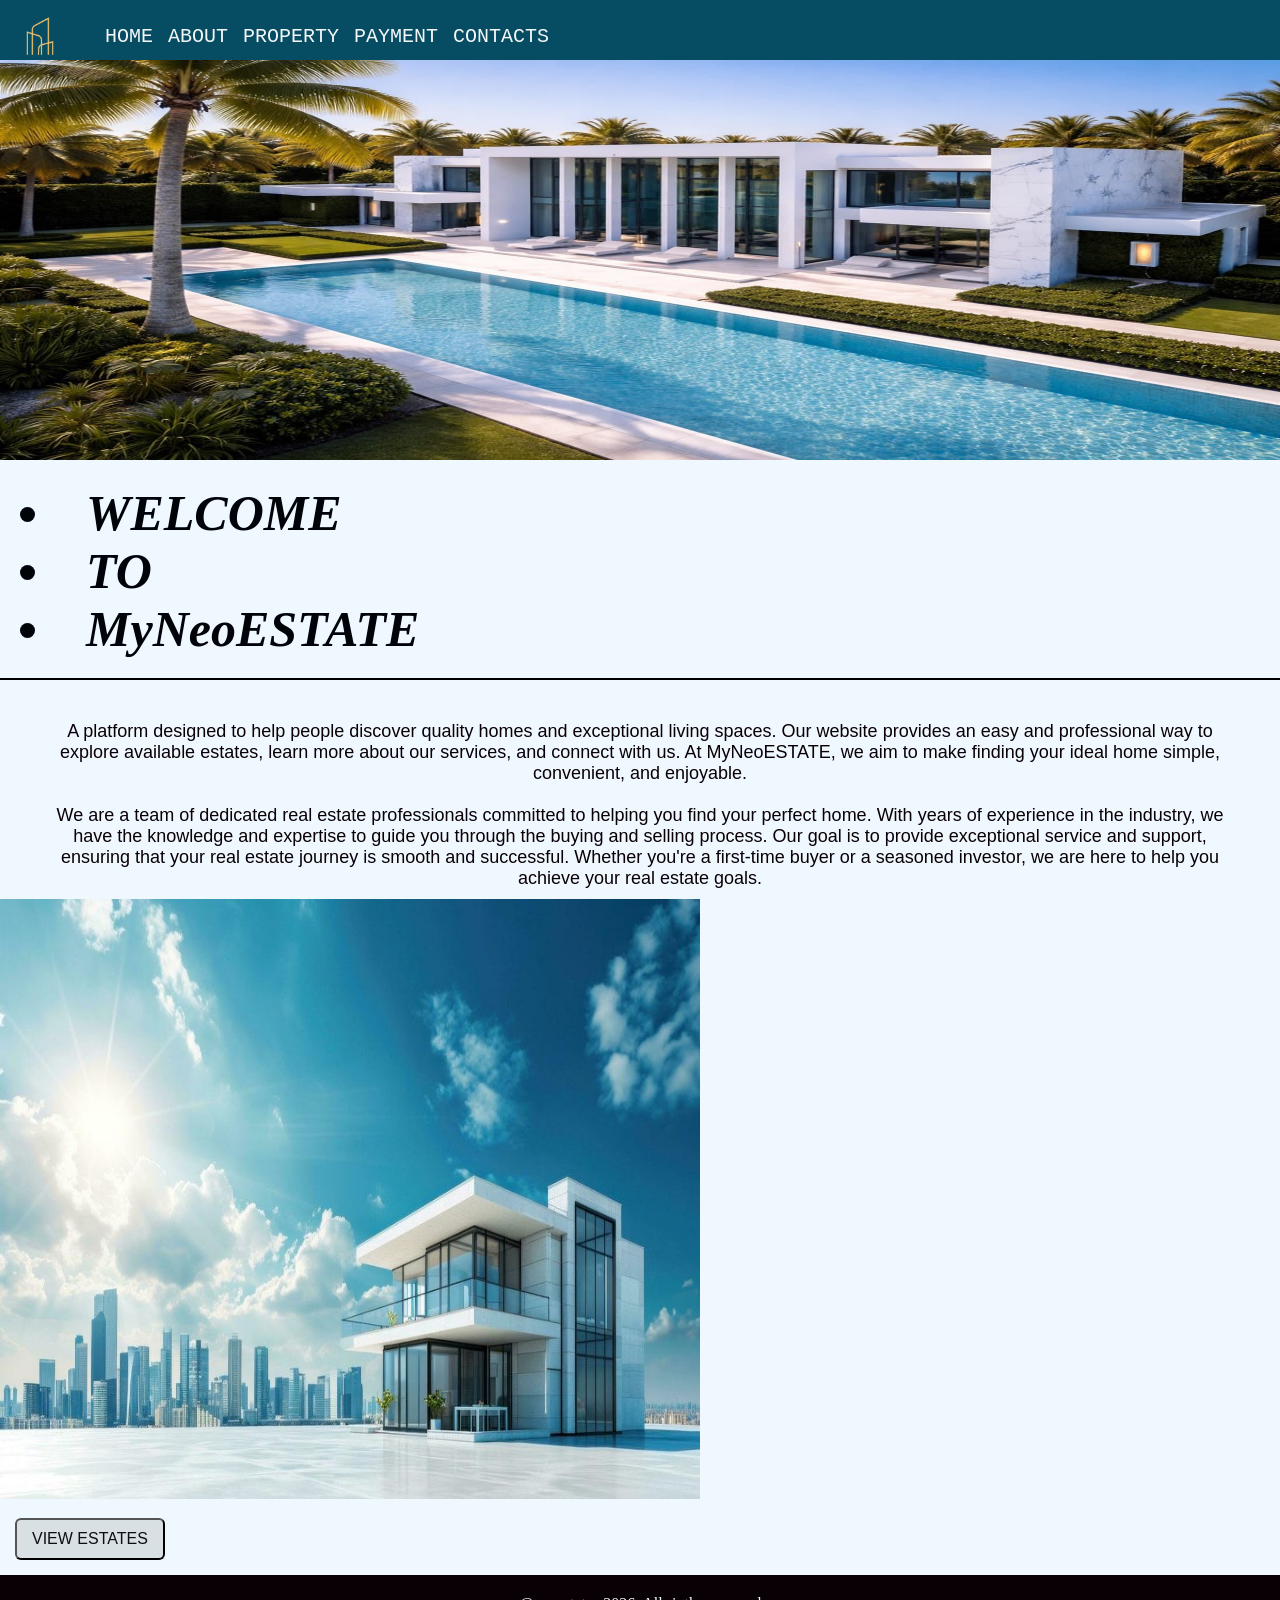
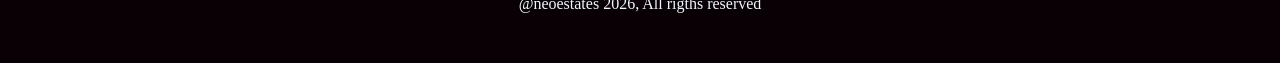
==== HTML/index.html @ 9e90d866 "Logo and removed header" ====
<!DOCTYPE html>
<html lang="en">
<head>
    <meta charset="UTF-8">
    <meta name="viewport" content="width=device-width, initial-scale=1.0">
    <title>Home</title>
    <link rel = "stylesheet" href="../CSS/style.css">
    
</head>
<body>
        <nav class="navbar">

                <a rel="icon" href="index.html" class="logo-link">
                        <img src="../MEDIA/logo2.png" alt="logo" class="nav-logo"> 
                   
                </a>

              <ul class="nav-links">

                <a href="../HTML/index.html" class="button"> HOME </a>
                <a href="../HTML/about.html" class="button"> ABOUT </a>
                <a href="../HTML/estates.html" class="button"> PROPERTY </a>
                <a href="../HTML/payment.html" class="button"> PAYMENT </a>
                <a href="../HTML/contact.html" class="button"> CONTACTS </a>
                </ul>
        
        
        </nav>
        <img src="../MEDIA/homephoto2.png" alt="estate" height="400px" width="100%">
<h2 class="welcome">
        
       
                <li><i>WELCOME</i></li> 
                <li><i>TO</i></li>
                <li><i>MyNeoESTATE</i></li> 
                </h2>
        <hr>

        
        

        <div class="card-box2">
            
        
        <br><p>A platform designed to help people discover quality homes and exceptional living spaces. Our website provides an easy and professional way to explore available estates, learn more about our services, and connect with us. At MyNeoESTATE, we aim to make finding your ideal home simple, convenient, and enjoyable.
        </p><br>
        <p>We are a team of dedicated real estate professionals committed to helping you find your perfect home. With years of experience in the industry, we have the knowledge and expertise to guide you through the buying and selling process. Our goal is to provide exceptional service and support, ensuring that your real estate journey is smooth and successful. Whether you're a first-time buyer or a seasoned investor, we are here to help you achieve your real estate goals.
           
        </p>
        

        </div>
       <div class="img-container">
        <img src="../MEDIA/Aboutimage.png" alt="estates" height="600px" width="700px">
       </div>
       <button>VIEW ESTATES</button>
        
        
        <footer>
                <p>@neoestates 2026, All rigths reserved</p>
        </footer>
</body>
</html>
---- CSS/style.css ----
/* HOMEPAGE */
*{
    margin: 0;
    padding: 0;
    box-sizing: border-box;
}
body {
    background-color: aliceblue;
    font-family: 'Times New Roman', Times, serif;
    color: rgb(1, 9, 18);
}

/*h1, h2, h3, h4*/



h2 {
    color: rgb(0, 4, 9);
    text-align: left;
    font-family: 'Times New Roman', Times, serif;
    font-size: 50px;
    margin: 20px;
}

h3{
    color: #090005;
    font-size: 30px;
    font-family: Cambria, Cochin, Georgia, Times, 'Times New Roman', serif;
    text-align: center;
    margin-top: 20px;

}
h4{
    color: rgb(1, 9, 18);
    font-family: 'Times New Roman', Times, serif;
    font-size: 30px;
    font-weight: bold;
}
hr{
    border: 1px solid rgb(0, 0, 0);
    width: 100%;
}

/* HOME-PAGE*/

.card-box{
    font-family: 'Times New Roman', Times, serif;
    font-size: 20px;
    margin: 30px;
    text-align: center;

}

/* HEADER */


    /* NAVIGATION BAR & ANCHOR */
    
.navbar{
    display: flex;
    justify-content: left;
    align-items: left;
    padding: 0px;
    margin-bottom: 0%;
    background-color: #064c63;
    height: 60px;

}
.nav-logo{
    height: 80px;
    margin-bottom: 0px;
    width: auto;
    display: block;
}

.nav-links{
    display: flex;
    justify-content: center;
    margin: 25px;
    gap: 15px;
    padding: 0px;
}
    
.nav-links a{
    text-decoration: none;
    color: rgb(243, 246, 247);
    font-size: 20px;
    font-family: 'Courier New', Courier, monospace;
    width: auto;
    height: auto;
    transition: 0.5s
}
.nav-links a:hover{
    color: #06cff7;
   
}

/* BUTTONS */

button {
    margin: 15px;
    padding: 10px 15px;
    color: rgba(4, 4, 15, 0.96);
    background-color: rgba(211, 219, 220, 0.789);
    font-size:medium;
    font-family: 'Segoe UI', Tahoma, Geneva, Verdana, sans-serif;
    border: 1px bold black;
    border-radius: 6px;
}
button:hover {
    background-color: rgba(145, 45, 5, 0.911);
    color: white;
    box-sizing:content-box;
    transition: 0.3s; 
}

/* ABOUT */

.card-box {
    color: rgb(5, 5, 19);
    text-align: center;
    font-family: 'Times New Roman', Times, serif;
    font-size: 20px;
    line-height: 1.5;
    margin: 20px;
    margin-top: 5px;
    padding: 20px;
}
.card-box{
    border: 2px solid #090005;
    border-radius: 3px;
}
.card-box2{
    color: #090005;
    text-align: center;
    font-family: 'Franklin Gothic Medium', 'Arial Narrow', Arial, sans-serif;
    font-size: large;
    margin:  20px;
    margin-bottom: 0px;
    margin-top: 0px;
    padding: 20px;
    padding-bottom: 0px;
    
}


/* CONTACT */

.contact{
    color: rgb(227, 227, 237);
    text-align:left;
    padding: 15px;
}
.contact-card {

    border-radius: 20px;
    border:#090005;
    padding: 20px;
    text-align: center;
}
.contact-card p {
        color: rgb(2, 8, 13);
        font-family: 'Times New Roman', Times, serif;
        font-size: 20px;
        background-color: rgba(12, 148, 169, 0.482);

    }


/*Payments*/

.form-group{
    width: 100%;
    padding: 10px;
    font-size: 18px;
    font-weight: bold;
    border: 1px solid rgb(7, 118, 25);
    border-radius: 3px;

}

/*ESTATES*/

#estates{
    
    background-size:contain;
    border-radius: 20px;
}
section #estates img{
    border-radius: 20px;
    margin: 10px;
    padding: 10px;
}
p #estates{
    color: rgb(1, 9, 18);
    font-family: 'Times New Roman', Times, serif;
    font-size: 15px;
    padding: 20px;
    margin: 30px;
}
span{
    color: rgb(0, 2, 4);
}
.card-box3{
    margin: 5px;
    margin-bottom: 20px;
    padding: 20px;
    border: 2px solid rgb(8, 0, 0);
    border-radius: 40px;
    background-color: rgba(10, 61, 86, 0.56);
    font-family: 'Times New Roman', Times, serif;
}
.card-box3 p{
    color: azure;
   
}
.img-container button{
    position:left  ;

}
.img-container img{
    margin-top: 10px;
}
footer{
    background-color: #090005;
    padding: 20px;
    padding-bottom: 50px;
   

}
footer p{
    text-align: center;
    color: aliceblue;
}
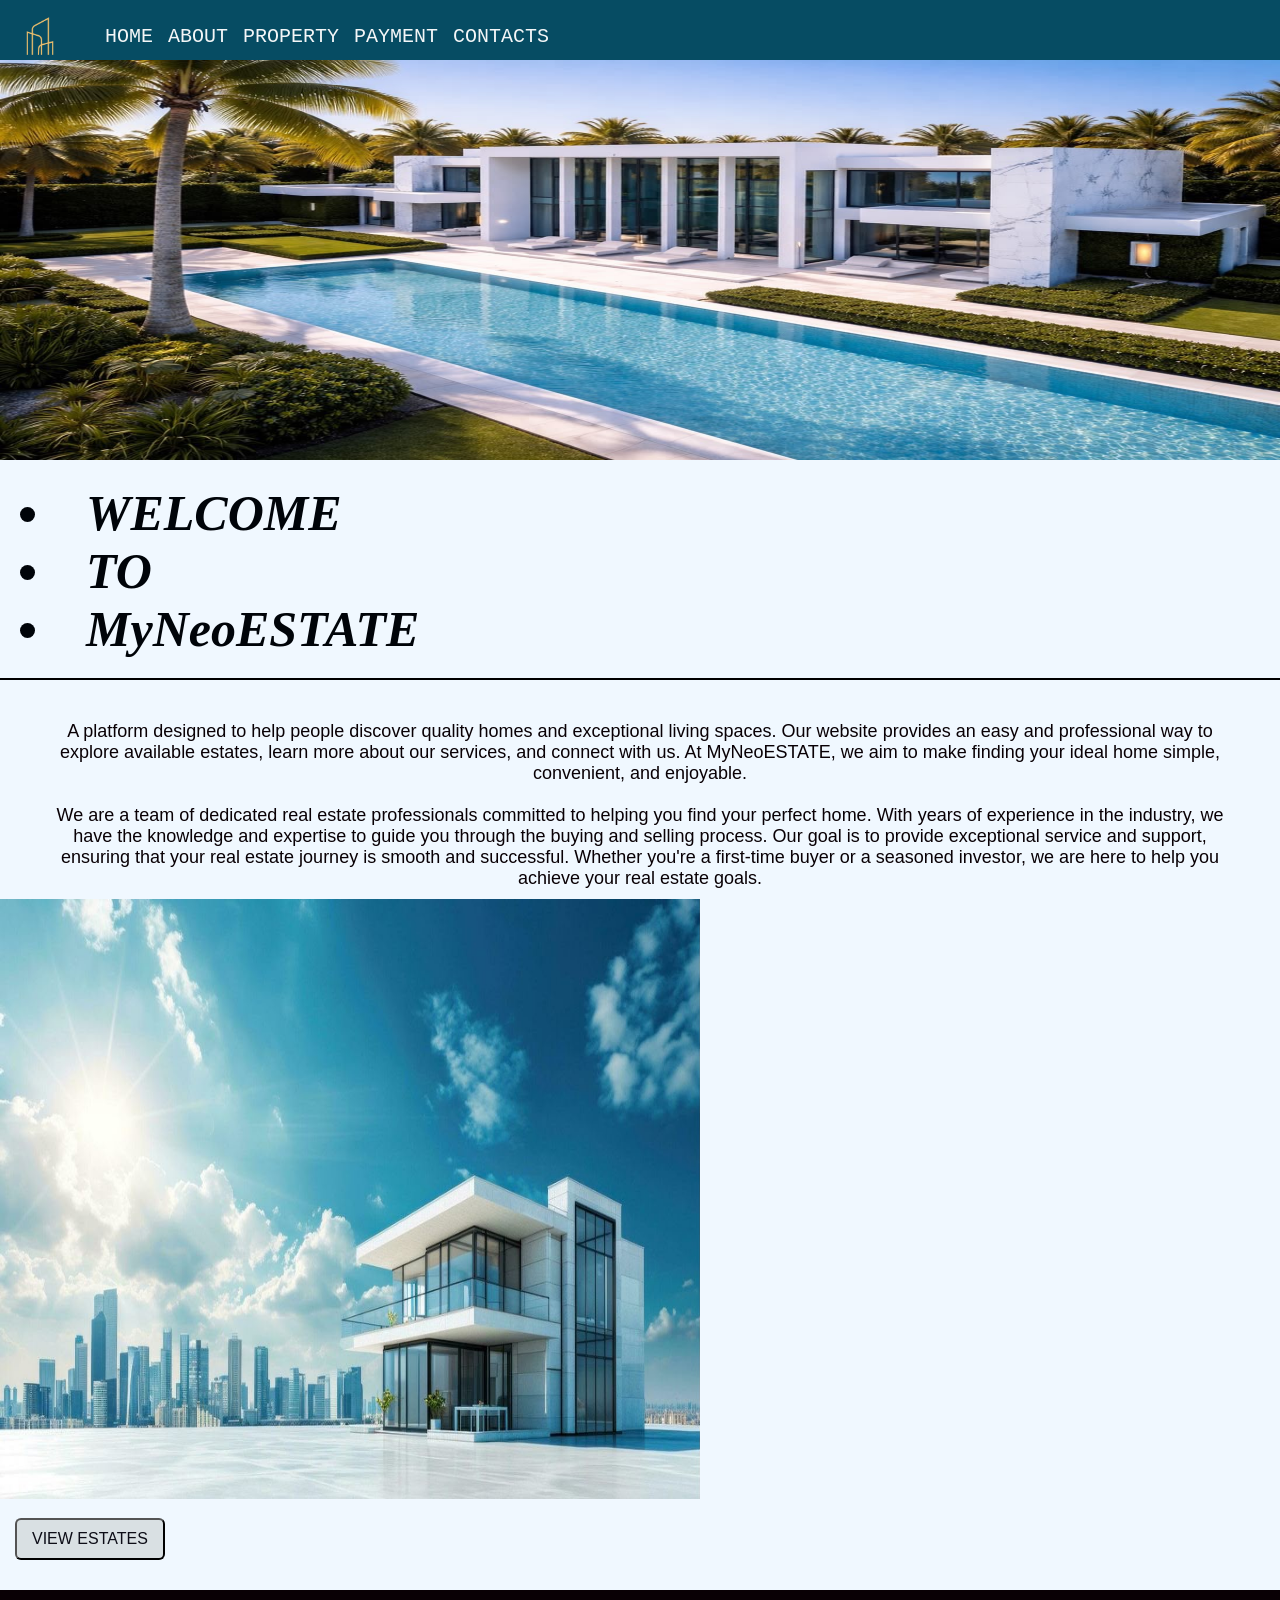
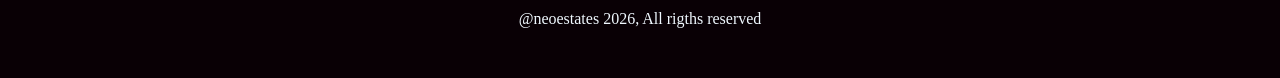
==== commit ddf0f1a5: "removed images and edited footer" ====
--- a/HTML/index.html
+++ b/HTML/index.html
@@ -53,7 +53,7 @@
        <div class="img-container">
         <img src="../MEDIA/Aboutimage.png" alt="estates" height="600px" width="700px">
        </div>
-       <button>VIEW ESTATES</button>
+       <button href="./estates.html">VIEW ESTATES</button>
         
         
         <footer>
--- a/CSS/style.css
+++ b/CSS/style.css
@@ -226,6 +226,7 @@
     background-color: #090005;
     padding: 20px;
     padding-bottom: 50px;
+    margin-top: 15px;
    
 
 }
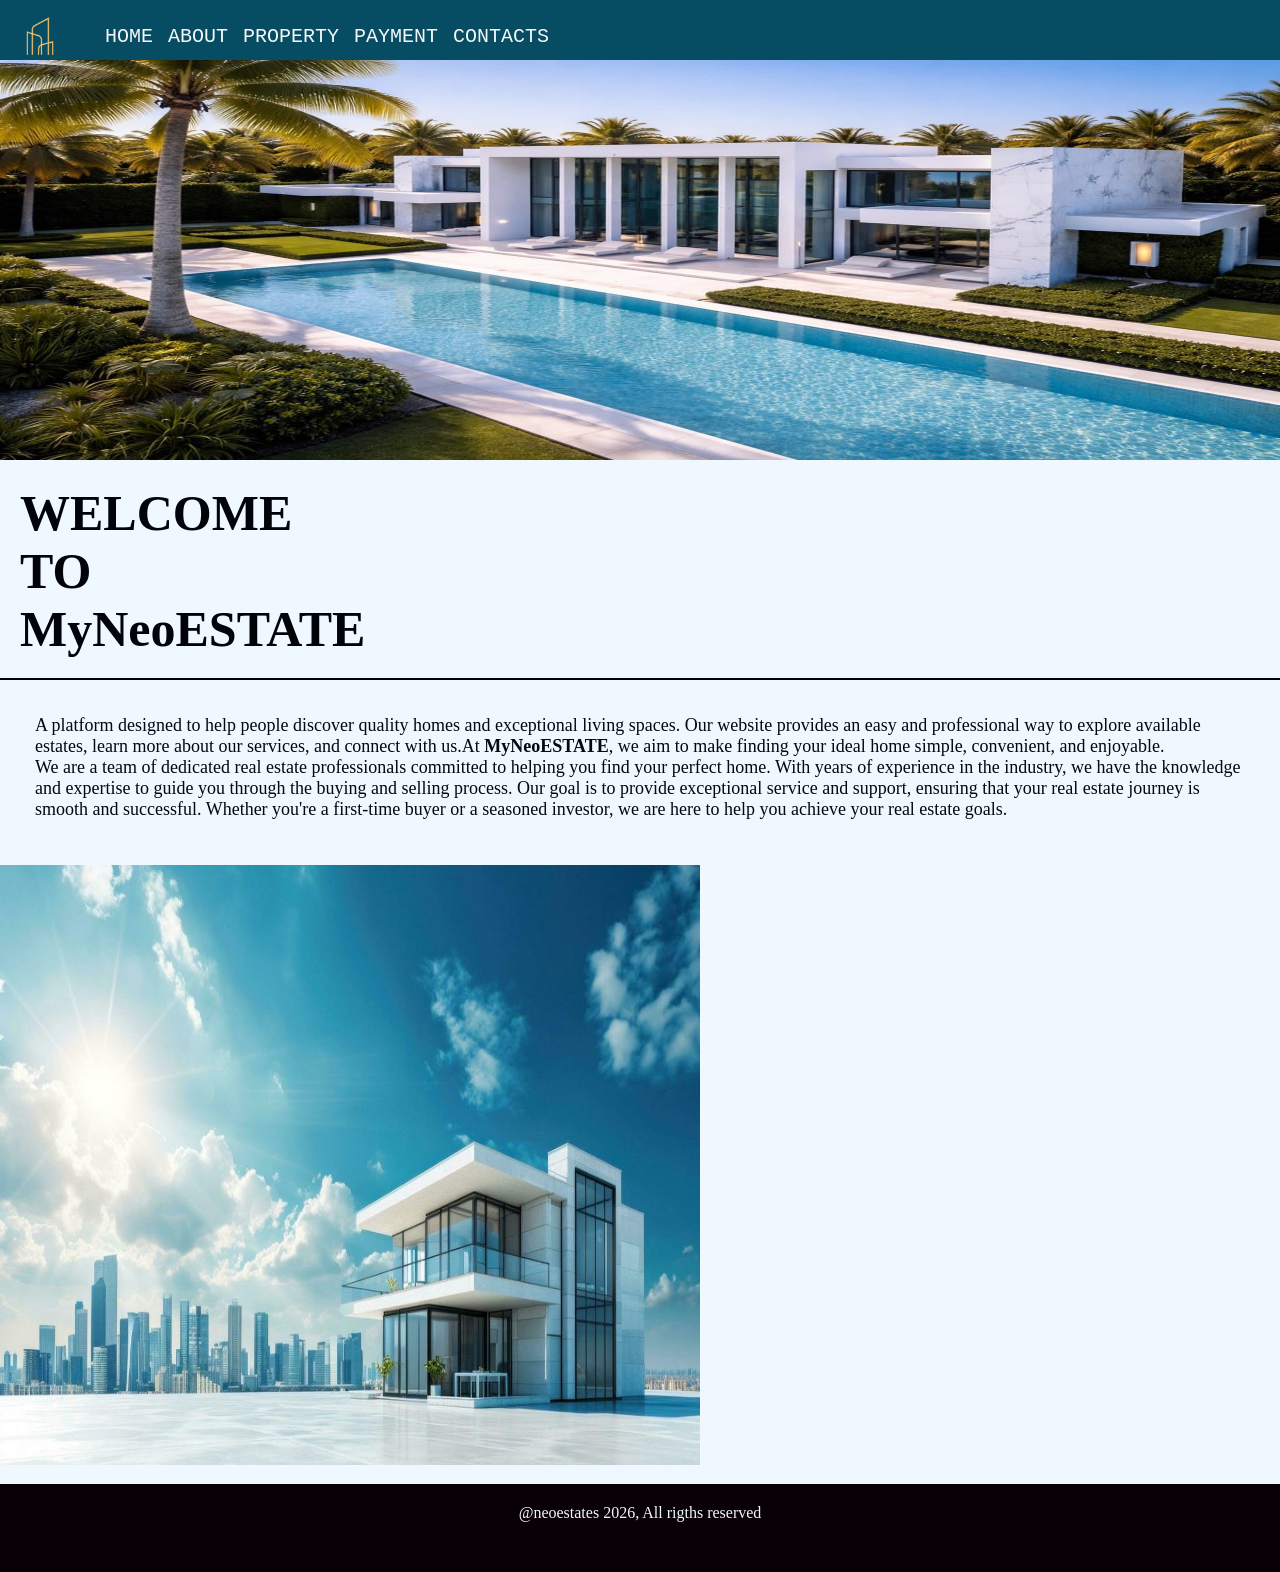
==== commit e806adfc: "Added animination" ====
--- a/HTML/index.html
+++ b/HTML/index.html
@@ -27,23 +27,24 @@
         
         </nav>
         <img src="../MEDIA/homephoto2.png" alt="estate" height="400px" width="100%">
-<h2 class="welcome">
+
+<h2 class="welcome-title">
         
        
-                <li><i>WELCOME</i></li> 
-                <li><i>TO</i></li>
-                <li><i>MyNeoESTATE</i></li> 
+               WELCOME<br>
+                TO <br>
+                MyNeoESTATE
                 </h2>
         <hr>
 
         
         
 
-        <div class="card-box2">
+        <div class="welcome-discription">
             
         
-        <br><p>A platform designed to help people discover quality homes and exceptional living spaces. Our website provides an easy and professional way to explore available estates, learn more about our services, and connect with us. At MyNeoESTATE, we aim to make finding your ideal home simple, convenient, and enjoyable.
-        </p><br>
+        <p>A platform designed to help people discover quality homes and exceptional living spaces. Our website provides an easy and professional way to explore available estates, learn more about our services, and connect with us.At <b>MyNeoESTATE</b>, we aim to make finding your ideal home simple, convenient, and enjoyable.
+        </p>
         <p>We are a team of dedicated real estate professionals committed to helping you find your perfect home. With years of experience in the industry, we have the knowledge and expertise to guide you through the buying and selling process. Our goal is to provide exceptional service and support, ensuring that your real estate journey is smooth and successful. Whether you're a first-time buyer or a seasoned investor, we are here to help you achieve your real estate goals.
            
         </p>
@@ -53,7 +54,6 @@
        <div class="img-container">
         <img src="../MEDIA/Aboutimage.png" alt="estates" height="600px" width="700px">
        </div>
-       <button href="./estates.html">VIEW ESTATES</button>
         
         
         <footer>
--- a/CSS/style.css
+++ b/CSS/style.css
@@ -115,6 +115,39 @@
     transition: 0.3s; 
 }
 
+
+.welcome-title{
+    animation: slideIn 1.2s ease-out;
+}
+@keyframes slideIn { 
+    from{
+        opacity: 0;
+        transform: translateY(-40px);
+
+}
+to{
+    opacity: 1;
+    transform: translateY(0);
+}
+}
+
+.welcome-discription{
+    animation: fadeIn 1.5s ease-in 0.5s both;
+    padding: 20px;
+    margin: 15px;
+    font-size: large;
+}
+
+@keyframes fadeIn{ 
+    from{
+        opacity: 0;
+    }
+    to{
+        opacity: 1;
+    }
+}
+
+
 /* ABOUT */
 
 .card-box {
@@ -131,18 +164,7 @@
     border: 2px solid #090005;
     border-radius: 3px;
 }
-.card-box2{
-    color: #090005;
-    text-align: center;
-    font-family: 'Franklin Gothic Medium', 'Arial Narrow', Arial, sans-serif;
-    font-size: large;
-    margin:  20px;
-    margin-bottom: 0px;
-    margin-top: 0px;
-    padding: 20px;
-    padding-bottom: 0px;
-    
-}
+
 
 
 /* CONTACT */
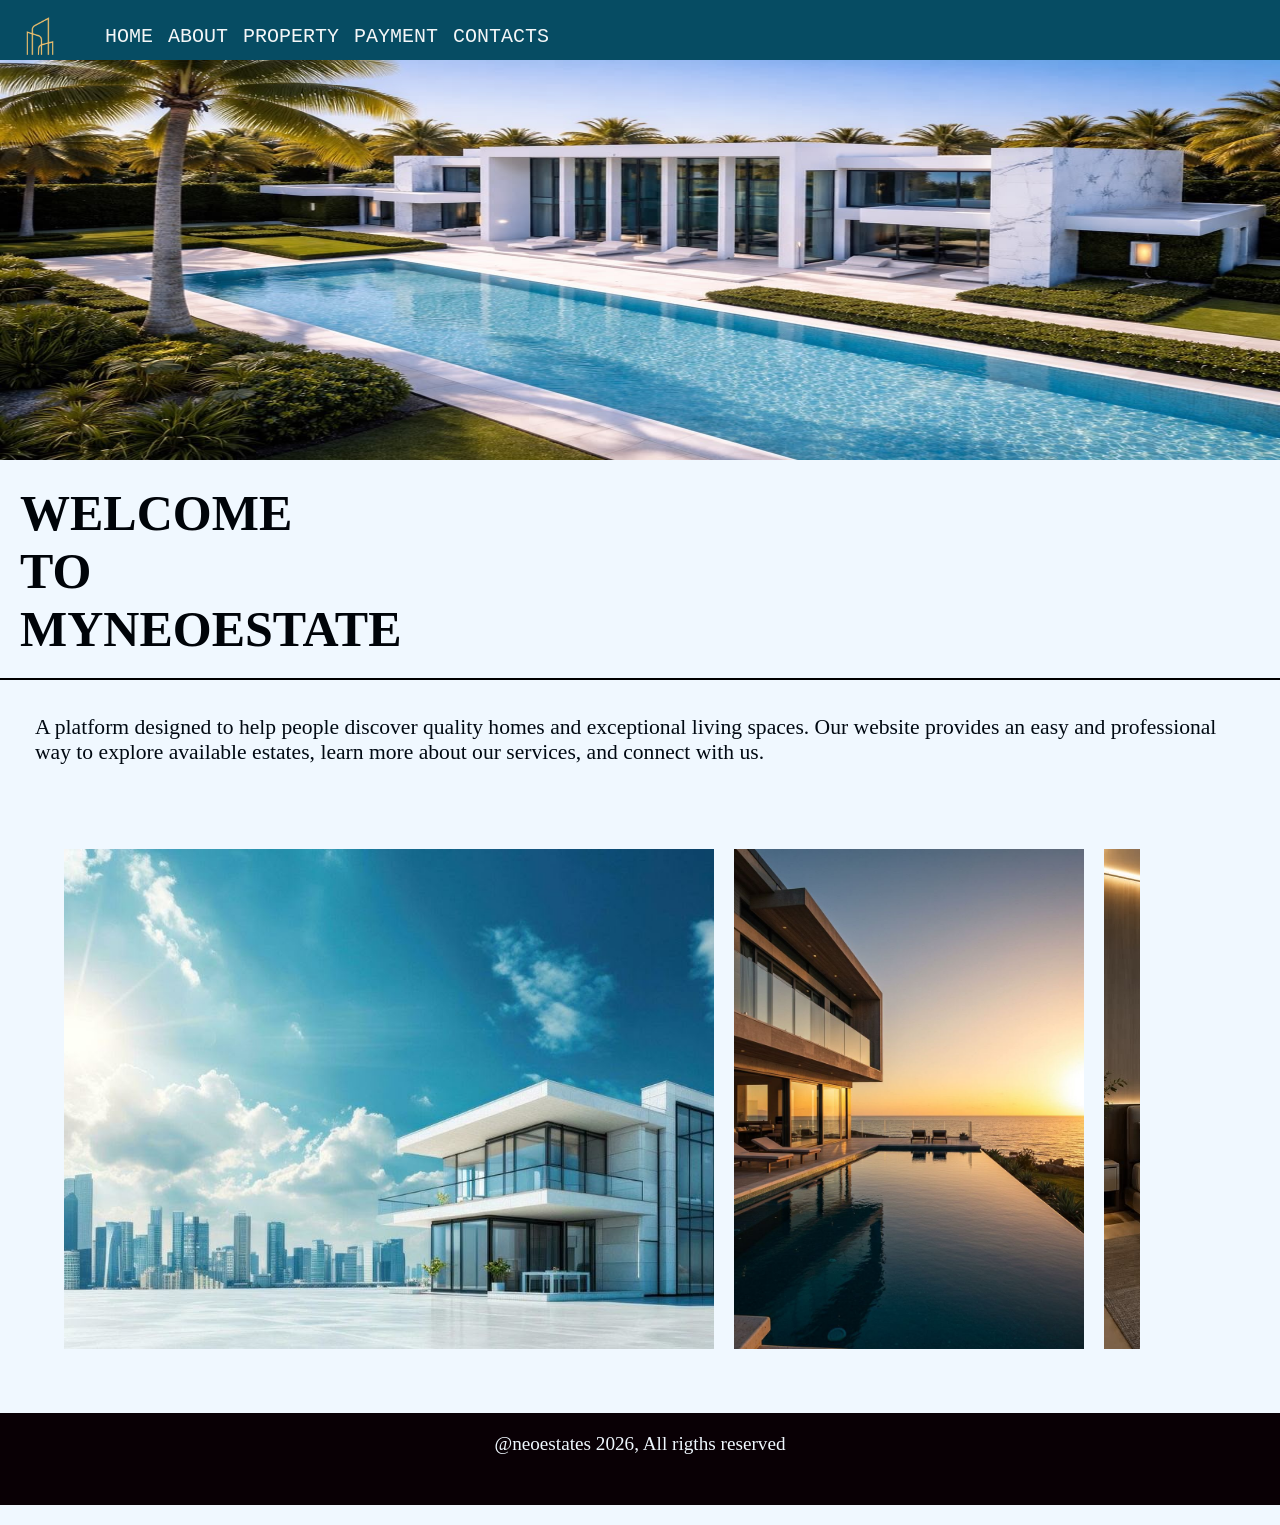
==== commit f7a1f4b3: "Created a slide-wrapper gallery" ====
--- a/HTML/index.html
+++ b/HTML/index.html
@@ -33,7 +33,7 @@
        
                WELCOME<br>
                 TO <br>
-                MyNeoESTATE
+                MYNEOESTATE
                 </h2>
         <hr>
 
@@ -43,16 +43,40 @@
         <div class="welcome-discription">
             
         
-        <p>A platform designed to help people discover quality homes and exceptional living spaces. Our website provides an easy and professional way to explore available estates, learn more about our services, and connect with us.At <b>MyNeoESTATE</b>, we aim to make finding your ideal home simple, convenient, and enjoyable.
-        </p>
-        <p>We are a team of dedicated real estate professionals committed to helping you find your perfect home. With years of experience in the industry, we have the knowledge and expertise to guide you through the buying and selling process. Our goal is to provide exceptional service and support, ensuring that your real estate journey is smooth and successful. Whether you're a first-time buyer or a seasoned investor, we are here to help you achieve your real estate goals.
-           
-        </p>
+        <p>A platform designed to help people discover quality homes and exceptional living spaces. Our website provides an easy and professional way to explore available estates, learn more about our services, and connect with us.</p>
         
 
         </div>
-       <div class="img-container">
-        <img src="../MEDIA/Aboutimage.png" alt="estates" height="600px" width="700px">
+       <div class="container">
+        <div class="slider-wrapper">
+                <div class="image-list">
+
+        <img src="../MEDIA/Aboutimage.png" 
+        alt="estates"
+        class="image-item">
+
+        <img src="../MEDIA/image9.png"
+         alt="img1" 
+         class="image-item">
+
+        <img src="../MEDIA/bedroom.png" 
+        alt="img2"
+        class="image-item">
+
+        <img src="../MEDIA/bedroom2.png" 
+        alt="img3" 
+        class="image-item">
+
+        <img src="../MEDIA/bathroom.png" 
+        alt="img4" 
+        class="image-item">
+
+        <img src="../MEDIA/image8.png" 
+        alt="img5" 
+        class="image-item">
+
+        </div>
+       </div>
        </div>
         
         
--- a/CSS/style.css
+++ b/CSS/style.css
@@ -9,8 +9,13 @@
     background-color: aliceblue;
     font-family: 'Times New Roman', Times, serif;
     color: rgb(1, 9, 18);
-}
-
+    margin-bottom: 20px;
+    
+}
+
+p{
+    font-size:larger;
+}
 /*h1, h2, h3, h4*/
 
 
@@ -18,9 +23,9 @@
 h2 {
     color: rgb(0, 4, 9);
     text-align: left;
-    font-family: 'Times New Roman', Times, serif;
     font-size: 50px;
     margin: 20px;
+
 }
 
 h3{
@@ -204,46 +209,47 @@
 
 /*ESTATES*/
 
-#estates{
-    
-    background-size:contain;
-    border-radius: 20px;
-}
-section #estates img{
-    border-radius: 20px;
-    margin: 10px;
-    padding: 10px;
-}
-p #estates{
-    color: rgb(1, 9, 18);
-    font-family: 'Times New Roman', Times, serif;
-    font-size: 15px;
-    padding: 20px;
-    margin: 30px;
-}
-span{
-    color: rgb(0, 2, 4);
-}
+
+
 .card-box3{
     margin: 5px;
     margin-bottom: 20px;
     padding: 20px;
-    border: 2px solid rgb(8, 0, 0);
-    border-radius: 40px;
-    background-color: rgba(10, 61, 86, 0.56);
     font-family: 'Times New Roman', Times, serif;
 }
 .card-box3 p{
-    color: azure;
+    color: rgb(6, 7, 7);
+}
+
+   /* slider-wrapper for images */
+.container{
+    max-width: 1100px;
+    width: 90%;
+    margin: 40px;
+}
+.slider-wrapper{
+   overflow: hidden;
+   width: 100%
+}
+.image-list {
+    display:flex;
+    gap: 20px;
+    overflow-x: auto;
+    scroll-behavior: smooth;
+    padding: 24px;
+    margin: auto;
    
 }
-.img-container button{
-    position:left  ;
-
-}
-.img-container img{
-    margin-top: 10px;
-}
+.image-item{
+    flex: auto;
+    width: 650px;
+    height: 500px;
+    object-fit: cover;
+    align-items: center;
+
+}
+
+
 footer{
     background-color: #090005;
     padding: 20px;
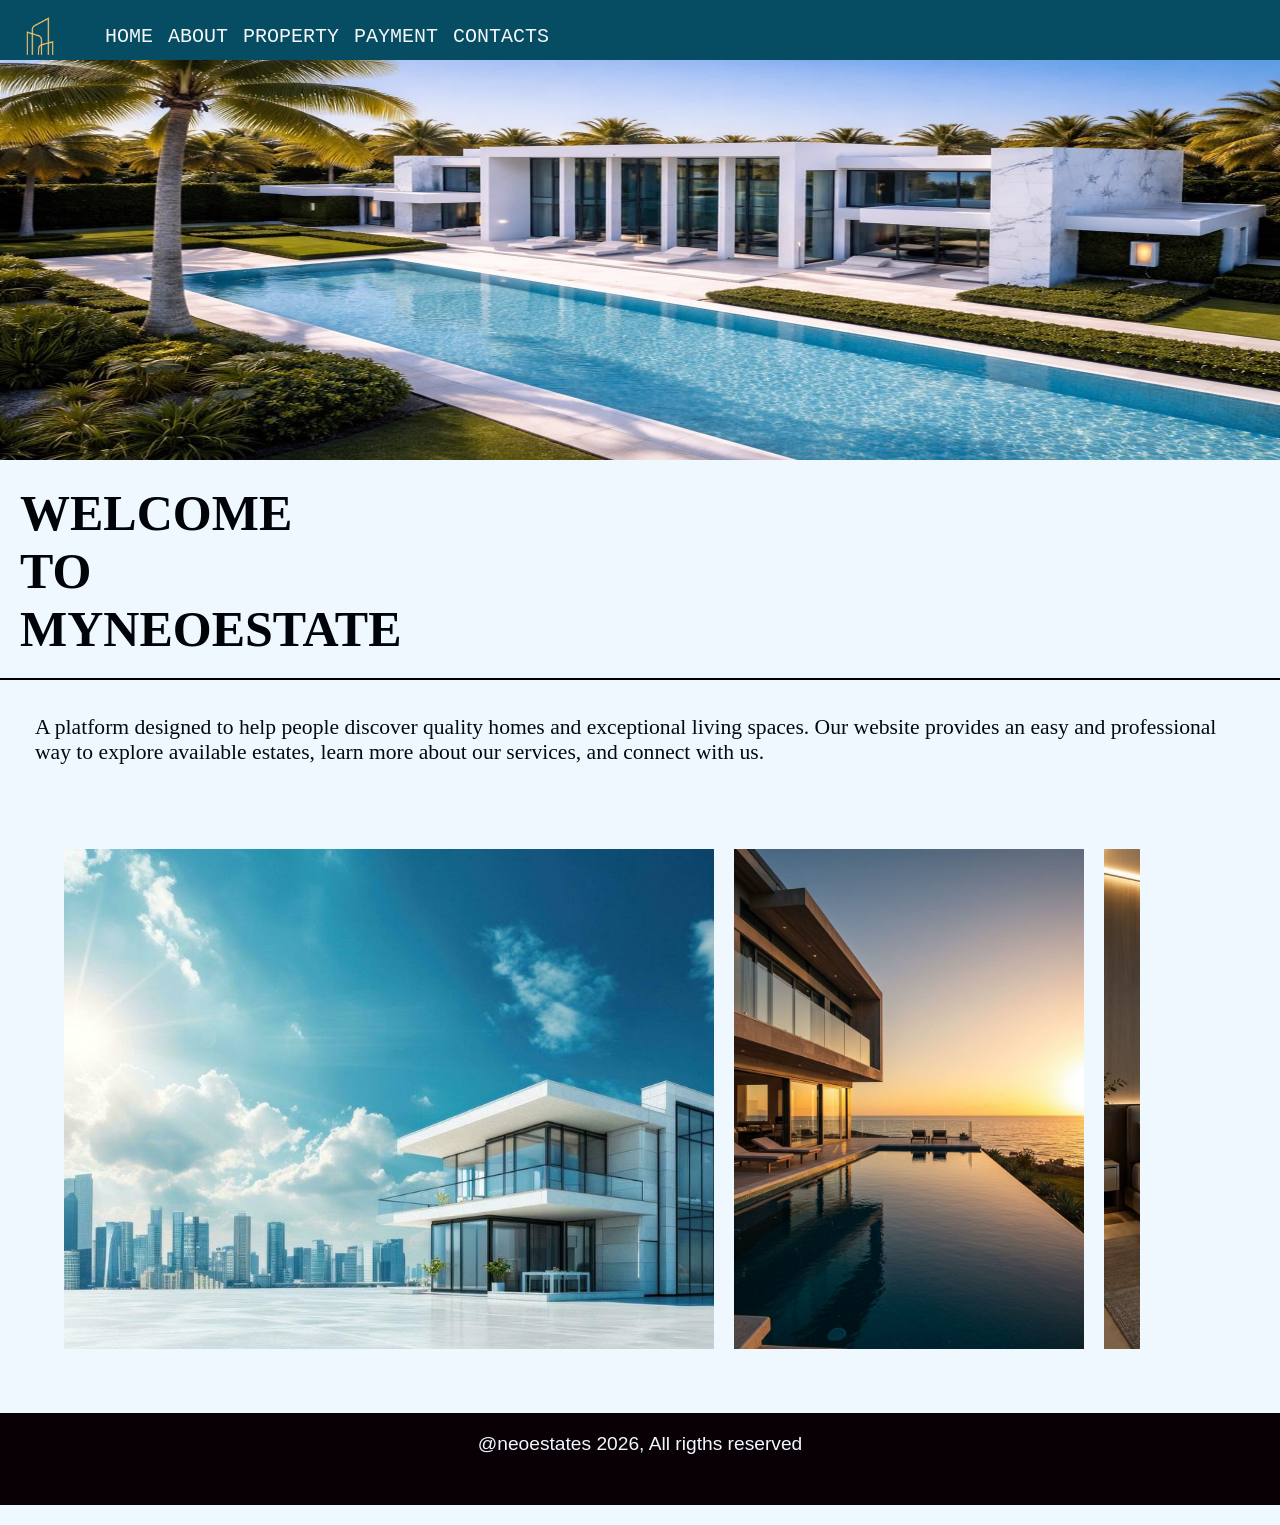
==== commit 53ef43ae: "Changed classes to proffesional" ====
--- a/HTML/index.html
+++ b/HTML/index.html
@@ -28,7 +28,7 @@
         </nav>
         <img src="../MEDIA/homephoto2.png" alt="estate" height="400px" width="100%">
 
-<h2 class="welcome-title">
+<h2 id="welcome-title">
         
        
                WELCOME<br>
--- a/CSS/style.css
+++ b/CSS/style.css
@@ -251,15 +251,15 @@
 
 
 footer{
+    color: aliceblue;
     background-color: #090005;
+    font-family: Impact, Haettenschweiler, 'Arial Narrow Bold', sans-serif;
     padding: 20px;
     padding-bottom: 50px;
     margin-top: 15px;
-   
-
-}
-footer p{
-    text-align: center;
-    color: aliceblue;
-}
-
+    text-align: center;
+    
+}
+
+
+
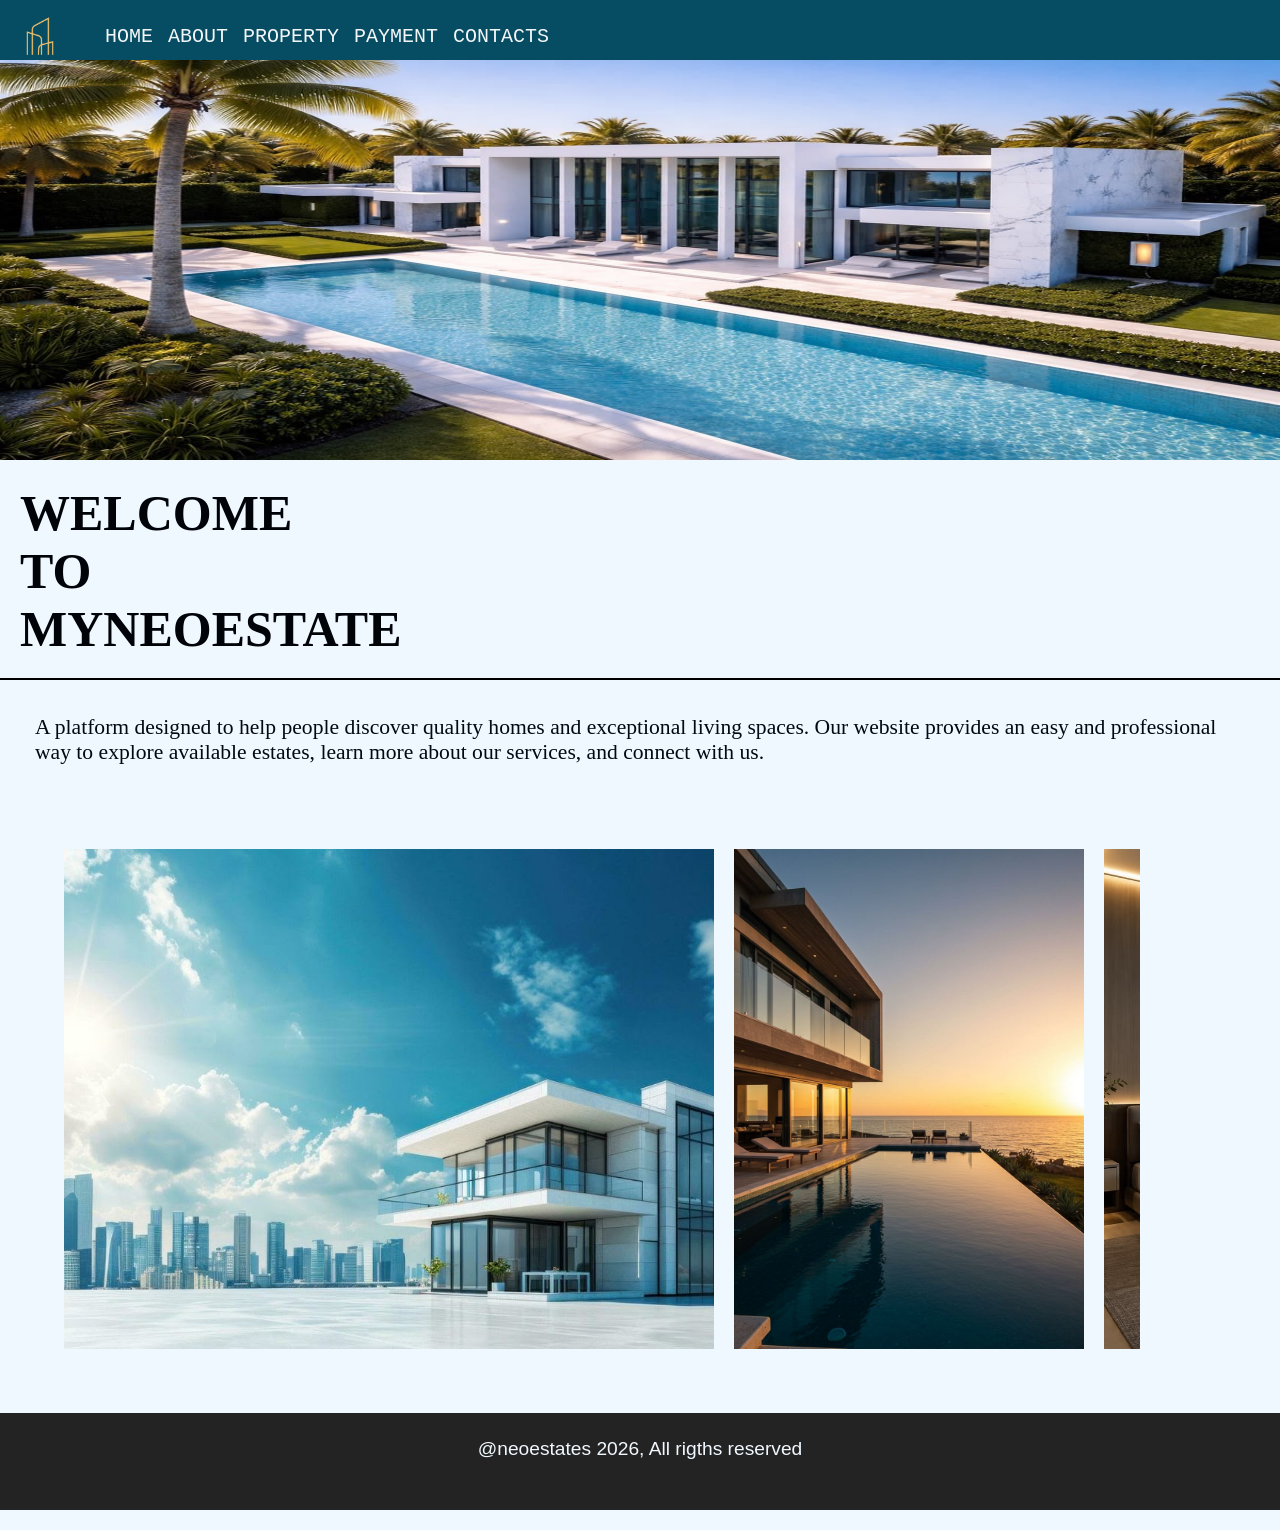
==== commit 340cabb3: "few edits in buttons" ====
--- a/HTML/index.html
+++ b/HTML/index.html
@@ -47,7 +47,7 @@
         
 
         </div>
-       <div class="container">
+       <div class="container-wrapper">
         <div class="slider-wrapper">
                 <div class="image-list">
 
--- a/CSS/style.css
+++ b/CSS/style.css
@@ -7,7 +7,6 @@
 }
 body {
     background-color: aliceblue;
-    font-family: 'Times New Roman', Times, serif;
     color: rgb(1, 9, 18);
     margin-bottom: 20px;
     
@@ -197,19 +196,64 @@
 
 /*Payments*/
 
+.box-details{
+    padding: 25px;
+    background-color: #068b995b;
+    border: 2px solid #090005;
+    border-radius: 20px;
+    color: rgb(0, 6, 10);
+    font-weight: 900;
+    width: 90%;
+
+}
+.details{
+    margin-top: 0%;
+    display: block ;
+}
 .form-group{
     width: 100%;
     padding: 10px;
     font-size: 18px;
     font-weight: bold;
-    border: 1px solid rgb(7, 118, 25);
     border-radius: 3px;
-
-}
-
-/*ESTATES*/
-
-
+}
+label{
+    margin-bottom: 6px;
+}
+input{
+    
+    padding: 10px;
+    padding-bottom: 2px;
+    padding-left: 3px;
+    width: 50%;
+    
+}
+
+/* buttons */
+
+#payment-btn, #msg-btn, #call-btn{
+    padding: 3px;
+    margin-top: 5px;
+    margin: 5px;
+    background-color: rgba(17, 4, 197, 0.651);
+    color: #fcfbfc;
+}
+#payment-btn:hover{
+    background-color: #f73606c7;
+    color: #fcfbfc;
+
+}
+#msg-btn:hover{
+        background-color: #06f722c7;
+        color: #0a0a0a;
+}
+#call-btn:hover{
+        background-color: #32f706c7;
+        color: #0a0a0a;
+}
+
+
+/* Properties*/
 
 .card-box3{
     margin: 5px;
@@ -222,7 +266,7 @@
 }
 
    /* slider-wrapper for images */
-.container{
+.container-wrapper{
     max-width: 1100px;
     width: 90%;
     margin: 40px;
@@ -249,17 +293,21 @@
 
 }
 
+/* footer */
 
 footer{
-    color: aliceblue;
-    background-color: #090005;
-    font-family: Impact, Haettenschweiler, 'Arial Narrow Bold', sans-serif;
-    padding: 20px;
+    background-color: #242324;
+    padding: 10px;
     padding-bottom: 50px;
     margin-top: 15px;
     text-align: center;
     
 }
-
-
-
+footer p{
+    color: aliceblue;
+    font-family:'Franklin Gothic Medium', 'Arial Narrow', Arial, sans-serif;
+    font-weight: 500;
+    padding-top: 15px; 
+}
+
+
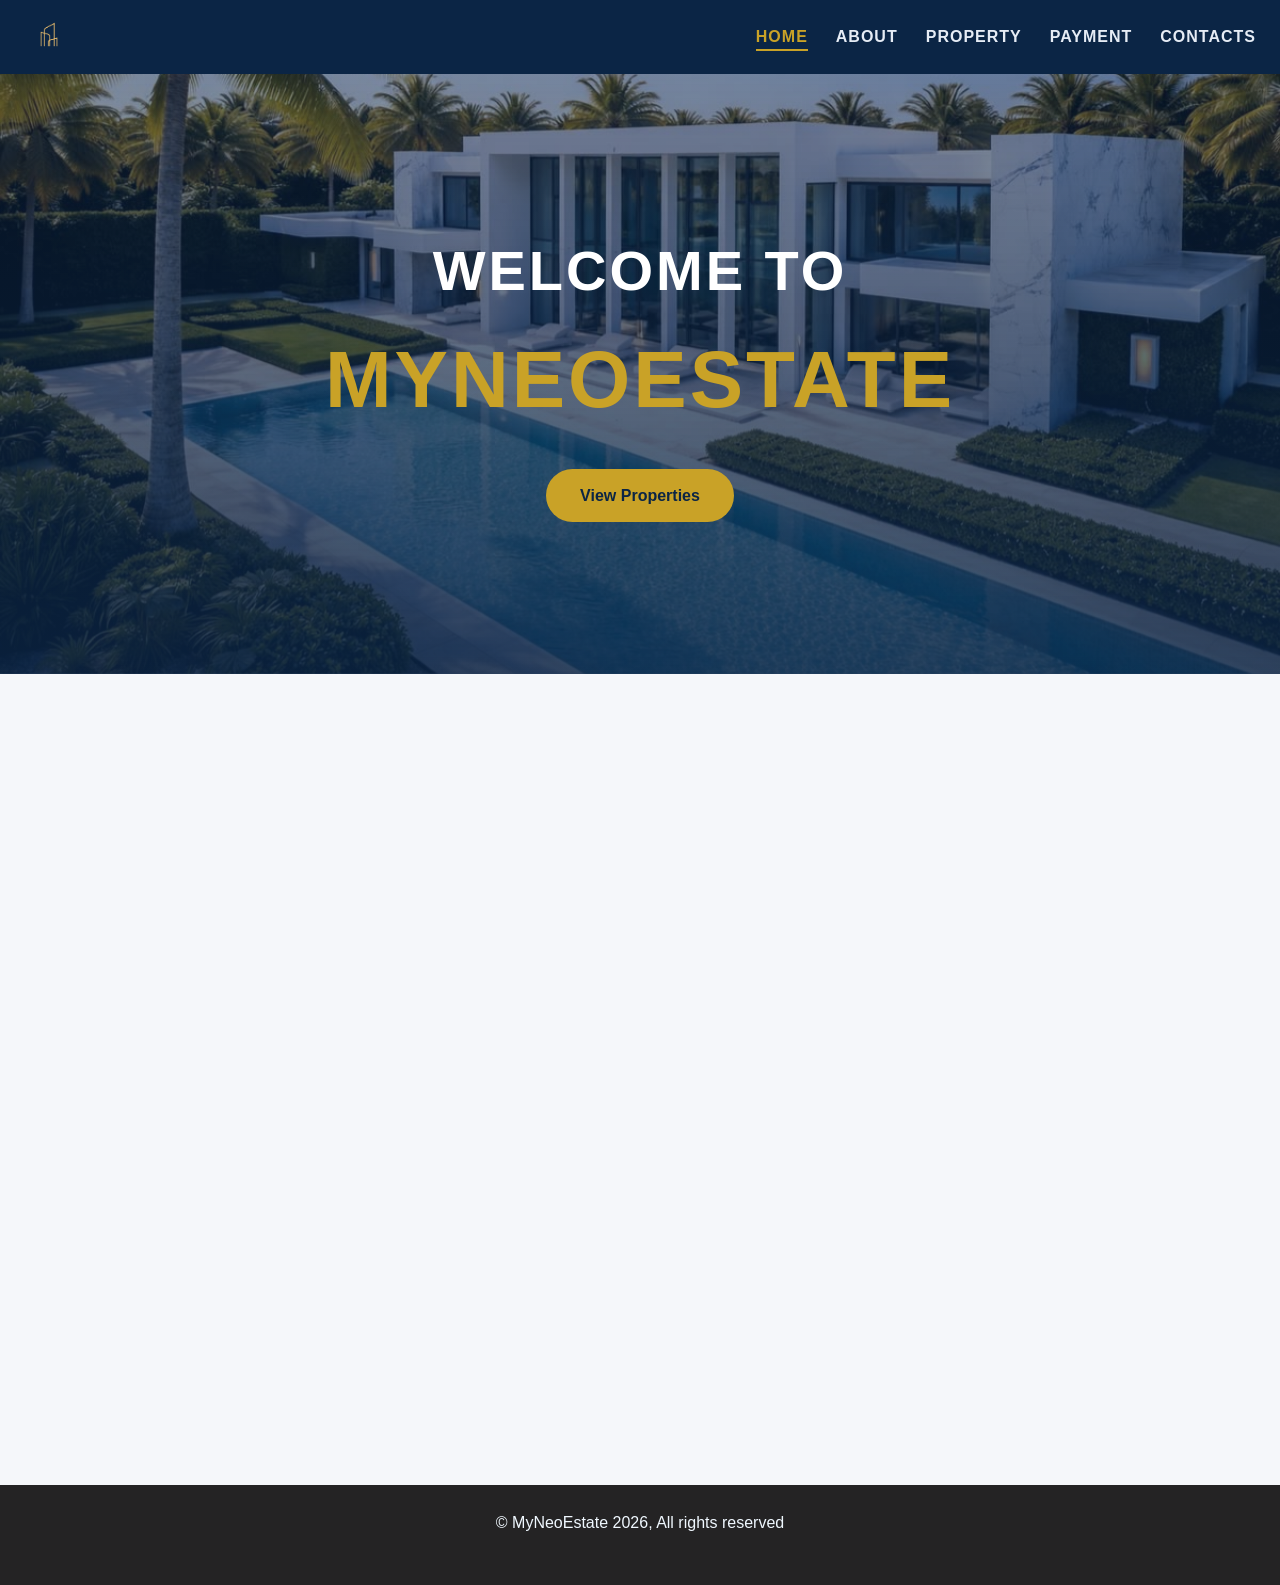
==== commit a48e1415: "enhanced homepage and its styling" ====
--- a/HTML/index.html
+++ b/HTML/index.html
@@ -3,85 +3,65 @@
 <head>
     <meta charset="UTF-8">
     <meta name="viewport" content="width=device-width, initial-scale=1.0">
-    <title>Home</title>
-    <link rel = "stylesheet" href="../CSS/style.css">
-    
+    <title>MyNeoEstate | Home</title>
+    <link rel="stylesheet" href="../CSS/style.css">
 </head>
 <body>
-        <nav class="navbar">
 
-                <a rel="icon" href="index.html" class="logo-link">
-                        <img src="../MEDIA/logo2.png" alt="logo" class="nav-logo"> 
-                   
-                </a>
+    <nav class="navbar" id="navbar">
+        <a href="index.html" class="logo-link">
+            <img src="../MEDIA/logo2.png" alt="MyNeoEstate logo" class="nav-logo">
+        </a>
 
-              <ul class="nav-links">
+        <button class="menu-toggle" id="menu-toggle" aria-label="Toggle menu" aria-expanded="false">&#9776;</button>
 
-                <a href="../HTML/index.html" class="button"> HOME </a>
-                <a href="../HTML/about.html" class="button"> ABOUT </a>
-                <a href="../HTML/estates.html" class="button"> PROPERTY </a>
-                <a href="../HTML/payment.html" class="button"> PAYMENT </a>
-                <a href="../HTML/contact.html" class="button"> CONTACTS </a>
-                </ul>
-        
-        
-        </nav>
-        <img src="../MEDIA/homephoto2.png" alt="estate" height="400px" width="100%">
+        <ul class="nav-links" id="nav-links">
+            <li><a href="index.html" class="active">HOME</a></li>
+            <li><a href="about.html">ABOUT</a></li>
+            <li><a href="estates.html">PROPERTY</a></li>
+            <li><a href="payment.html">PAYMENT</a></li>
+            <li><a href="contact.html">CONTACTS</a></li>
+        </ul>
+    </nav>
 
-<h2 id="welcome-title">
-        
-       
-               WELCOME<br>
-                TO <br>
-                MYNEOESTATE
-                </h2>
-        <hr>
+    <section class="hero">
+        <img src="../MEDIA/homephoto2.png" alt="A modern estate" class="hero-image">
+        <div class="hero-content">
+            <h1 id="welcome-title">
+                WELCOME TO
+                <span>MYNEOESTATE</span>
+            </h1>
+            <a href="estates.html" class="btn">View Properties</a>
+        </div>
+    </section>
 
-        
-        
+    <section class="welcome-description reveal">
+        <hr class="divider">
+        <p>A platform designed to help people discover quality homes and exceptional living spaces. Our website provides an easy and professional way to explore available estates, learn more about our services, and connect with us.</p>
+    </section>
 
-        <div class="welcome-discription">
-            
-        
-        <p>A platform designed to help people discover quality homes and exceptional living spaces. Our website provides an easy and professional way to explore available estates, learn more about our services, and connect with us.</p>
-        
+    <div class="container-wrapper reveal">
+        <div class="slider-wrapper">
+            <button class="slider-btn prev" aria-label="Previous image">&#10094;</button>
 
+            <div class="image-list">
+                <img src="../MEDIA/Aboutimage.png" alt="Estate exterior" class="image-item">
+                <img src="../MEDIA/image9.png" alt="Estate interior" class="image-item">
+                <img src="../MEDIA/bedroom.png" alt="Bedroom" class="image-item">
+                <img src="../MEDIA/bedroom2.png" alt="Second bedroom" class="image-item">
+                <img src="../MEDIA/bathroom.png" alt="Bathroom" class="image-item">
+                <img src="../MEDIA/image8.png" alt="Estate view" class="image-item">
+            </div>
+
+            <button class="slider-btn next" aria-label="Next image">&#10095;</button>
         </div>
-       <div class="container-wrapper">
-        <div class="slider-wrapper">
-                <div class="image-list">
+    </div>
 
-        <img src="../MEDIA/Aboutimage.png" 
-        alt="estates"
-        class="image-item">
+    <footer>
+        <p>&copy; MyNeoEstate 2026, All rights reserved</p>
+    </footer>
 
-        <img src="../MEDIA/image9.png"
-         alt="img1" 
-         class="image-item">
-
-        <img src="../MEDIA/bedroom.png" 
-        alt="img2"
-        class="image-item">
-
-        <img src="../MEDIA/bedroom2.png" 
-        alt="img3" 
-        class="image-item">
-
-        <img src="../MEDIA/bathroom.png" 
-        alt="img4" 
-        class="image-item">
-
-        <img src="../MEDIA/image8.png" 
-        alt="img5" 
-        class="image-item">
-
-        </div>
-       </div>
-       </div>
-        
-        
-        <footer>
-                <p>@neoestates 2026, All rigths reserved</p>
-        </footer>
+    <script src="../JAVASCRIPT/jquery-3.7.1.min.js"></script>
+    <script src="../JAVASCRIPT/script.js"></script>
 </body>
 </html>
--- a/CSS/style.css
+++ b/CSS/style.css
@@ -1,153 +1,373 @@
-
-/* HOMEPAGE */
-*{
+/* ========== VARIABLES ========== */
+/* :root is the top of the page. Anything defined here can be reused everywhere with var(--name).
+   To change the theme later, you only edit these lines. */
+:root {
+    --navy: #0b2545;
+    --navy-light: #13315c;
+    --gold: #c9a227;
+    --gold-light: #e0be4d;
+    --bg: #f5f7fa;
+    --text: #1b263b;
+    --shadow: 0 8px 24px rgba(11, 37, 69, 0.18);
+    --ease: 0.35s ease;          /* one speed for all transitions, so the site feels consistent */
+}
+
+/* ========== RESET & BASE ========== */
+* {
     margin: 0;
     padding: 0;
-    box-sizing: border-box;
-}
+    box-sizing: border-box;      /* padding and borders count INSIDE the width */
+}
+
+html {
+    scroll-behavior: smooth;     /* clicking an in-page link glides instead of jumping */
+}
+
 body {
-    background-color: aliceblue;
-    color: rgb(1, 9, 18);
-    margin-bottom: 20px;
-    
-}
-
-p{
-    font-size:larger;
-}
-/*h1, h2, h3, h4*/
-
-
-
-h2 {
-    color: rgb(0, 4, 9);
-    text-align: left;
-    font-size: 50px;
+    font-family: 'Segoe UI', Tahoma, Geneva, Verdana, sans-serif;
+    background-color: var(--bg);
+    color: var(--text);
+    line-height: 1.6;            /* more space between lines makes text easier to read */
+}
+
+img {
+    max-width: 100%;             /* an image can never be wider than its container */
+}
+
+/* Shared styles still used by your other pages */
+h2, h3 {
+    color: var(--navy);
     margin: 20px;
-
-}
-
-h3{
-    color: #090005;
-    font-size: 30px;
-    font-family: Cambria, Cochin, Georgia, Times, 'Times New Roman', serif;
-    text-align: center;
-    margin-top: 20px;
-
-}
-h4{
-    color: rgb(1, 9, 18);
-    font-family: 'Times New Roman', Times, serif;
-    font-size: 30px;
-    font-weight: bold;
-}
-hr{
-    border: 1px solid rgb(0, 0, 0);
-    width: 100%;
-}
-
-/* HOME-PAGE*/
-
-.card-box{
-    font-family: 'Times New Roman', Times, serif;
-    font-size: 20px;
+}
+
+h3 {
+    font-family: Georgia, 'Times New Roman', serif;
+    text-align: center;
+}
+
+.card-box {
     margin: 30px;
-    text-align: center;
-
-}
-
-/* HEADER */
-
-
-    /* NAVIGATION BAR & ANCHOR */
-    
-.navbar{
+    font-size: 1.2rem;
+    text-align: center;
+}
+
+/* ========== NAVIGATION BAR ========== */
+.navbar {
+    position: sticky;            /* scrolls normally, then sticks to the top of the screen */
+    top: 0;
+    z-index: 100;                /* keeps the bar above everything else */
     display: flex;
-    justify-content: left;
-    align-items: left;
-    padding: 0px;
-    margin-bottom: 0%;
-    background-color: #064c63;
-    height: 60px;
-
-}
-.nav-logo{
-    height: 80px;
-    margin-bottom: 0px;
+    justify-content: space-between;  /* logo on the left, links on the right */
+    align-items: center;
+    background-color: var(--navy);
+    padding: 12px 24px;
+    transition: padding var(--ease), box-shadow var(--ease);
+}
+
+/* Added by JavaScript once you scroll down: the bar shrinks and gets a shadow */
+.navbar.scrolled {
+    padding: 6px 24px;
+    box-shadow: var(--shadow);
+}
+
+.nav-logo {
+    height: 50px;
     width: auto;
     display: block;
-}
-
-.nav-links{
+    transition: height var(--ease);
+}
+
+.navbar.scrolled .nav-logo {
+    height: 40px;
+}
+
+.nav-links {
     display: flex;
-    justify-content: center;
-    margin: 25px;
-    gap: 15px;
-    padding: 0px;
-}
-    
-.nav-links a{
+    list-style: none;
+    gap: 28px;
+}
+
+.nav-links a {
+    position: relative;          /* so the ::after underline can be positioned against the link */
     text-decoration: none;
-    color: rgb(243, 246, 247);
-    font-size: 20px;
-    font-family: 'Courier New', Courier, monospace;
-    width: auto;
-    height: auto;
-    transition: 0.5s
-}
-.nav-links a:hover{
-    color: #06cff7;
-   
-}
-
-/* BUTTONS */
-
-button {
-    margin: 15px;
-    padding: 10px 15px;
-    color: rgba(4, 4, 15, 0.96);
-    background-color: rgba(211, 219, 220, 0.789);
-    font-size:medium;
-    font-family: 'Segoe UI', Tahoma, Geneva, Verdana, sans-serif;
-    border: 1px bold black;
-    border-radius: 6px;
-}
-button:hover {
-    background-color: rgba(145, 45, 5, 0.911);
+    color: #e6ecf5;
+    font-size: 1rem;
+    font-weight: 600;
+    letter-spacing: 1px;
+    padding: 6px 0;
+    transition: color var(--ease);
+}
+
+/* ::after creates an invisible extra element. Here it is the gold underline. */
+.nav-links a::after {
+    content: "";                 /* pseudo-elements need content, even if empty */
+    position: absolute;
+    left: 0;
+    bottom: 0;
+    width: 0;                    /* starts with no width, so you can't see it */
+    height: 2px;
+    background-color: var(--gold);
+    transition: width var(--ease);
+}
+
+.nav-links a:hover,
+.nav-links a.active {
+    color: var(--gold);
+}
+
+.nav-links a:hover::after,
+.nav-links a.active::after {
+    width: 100%;                 /* grows to full width, and the transition animates it */
+}
+
+.menu-toggle {
+    display: none;               /* hidden on desktop, shown on phones in the media query below */
+    background: none;
+    border: none;
+    color: var(--gold);
+    font-size: 1.8rem;
+    cursor: pointer;
+}
+
+/* ========== HERO ========== */
+.hero {
+    position: relative;          /* the title and overlay are positioned inside this box */
+    height: clamp(320px, 70vh, 600px);  /* clamp(min, preferred, max): 70% of screen height, within limits */
+    overflow: hidden;            /* hides the parts of the image that zoom outside the box */
+}
+
+.hero-image {
+    width: 100%;
+    height: 100%;
+    object-fit: cover;           /* fills the box and crops the photo, never stretches it */
+    display: block;
+    animation: zoomOut 8s ease-out both;  /* slow cinematic zoom */
+}
+
+/* A dark navy layer over the photo so the white text stays readable */
+.hero::after {
+    content: "";
+    position: absolute;
+    inset: 0;                    /* shorthand for top, right, bottom, left all = 0 */
+    background: linear-gradient(to bottom, rgba(11, 37, 69, 0.5), rgba(11, 37, 69, 0.85));
+}
+
+.hero-content {
+    position: absolute;
+    inset: 0;
+    z-index: 1;                  /* sits above the dark overlay */
+    display: flex;
+    flex-direction: column;      /* stacks the title above the button */
+    justify-content: center;     /* centres vertically */
+    align-items: center;         /* centres horizontally */
+    text-align: center;
+    padding: 20px;
+}
+
+#welcome-title {
     color: white;
-    box-sizing:content-box;
-    transition: 0.3s; 
-}
-
-
-.welcome-title{
-    animation: slideIn 1.2s ease-out;
-}
-@keyframes slideIn { 
-    from{
-        opacity: 0;
-        transform: translateY(-40px);
-
-}
-to{
+    font-size: clamp(1.6rem, 5vw, 3.5rem);   /* grows and shrinks with the screen width */
+    letter-spacing: 3px;
+    margin: 0 0 25px;
+    animation: slideIn 1s ease-out both;
+}
+
+#welcome-title span {
+    display: block;              /* puts the name on its own line */
+    color: var(--gold);
+    font-size: clamp(2.2rem, 8vw, 5rem);
+}
+
+/* ========== BUTTON ========== */
+.btn {
+    display: inline-block;
+    padding: 14px 34px;
+    background-color: var(--gold);
+    color: var(--navy);
+    font-weight: 700;
+    text-decoration: none;
+    border-radius: 50px;         /* a large radius makes a pill shape */
+    transition: transform var(--ease), background-color var(--ease), box-shadow var(--ease);
+    animation: fadeUp 1s ease-out 0.6s both;
+}
+
+.btn:hover {
+    background-color: var(--gold-light);
+    transform: translateY(-4px); /* lifts up slightly */
+    box-shadow: var(--shadow);
+}
+
+/* ========== WELCOME TEXT ========== */
+.welcome-description {
+    max-width: 800px;            /* stops lines getting too long to read on wide screens */
+    margin: 50px auto 30px;      /* auto on the sides centres the block */
+    padding: 0 20px;
+    text-align: center;
+}
+
+.welcome-description p {
+    font-size: clamp(1rem, 2.5vw, 1.2rem);
+    line-height: 1.8;
+}
+
+.divider {
+    width: 80px;
+    height: 4px;
+    border: 0;                   /* remove the default grey line */
+    border-radius: 2px;
+    background-color: var(--gold);
+    margin: 0 auto 25px;
+}
+
+/* ========== SCROLL REVEAL ========== */
+.reveal {
+    opacity: 0;                  /* invisible and shifted down until JavaScript adds .visible */
+    transform: translateY(40px);
+    transition: opacity 0.8s ease, transform 0.8s ease;
+}
+
+.reveal.visible {
     opacity: 1;
     transform: translateY(0);
 }
-}
-
-.welcome-discription{
-    animation: fadeIn 1.5s ease-in 0.5s both;
-    padding: 20px;
-    margin: 15px;
-    font-size: large;
-}
-
-@keyframes fadeIn{ 
-    from{
-        opacity: 0;
-    }
-    to{
+
+/* ========== IMAGE SLIDER ========== */
+.container-wrapper {
+    max-width: 1100px;
+    margin: 30px auto 50px;
+    padding: 0 20px;
+}
+
+.slider-wrapper {
+    position: relative;          /* the arrow buttons are positioned inside this */
+}
+
+.image-list {
+    display: flex;
+    gap: 15px;
+    overflow-x: auto;
+    padding: 12px 0;             /* room so the zoom and shadow on hover aren't cut off */
+    scroll-snap-type: x mandatory;   /* images "click" into place when you scroll */
+    scrollbar-width: thin;
+}
+
+.image-item {
+    flex: 0 0 auto;              /* don't grow, don't shrink */
+    width: clamp(240px, 40vw, 400px);    /* responsive size, no media query needed */
+    height: clamp(180px, 28vw, 280px);
+    object-fit: cover;
+    border-radius: 12px;
+    scroll-snap-align: start;    /* each image's left edge is where it snaps */
+    transition: transform var(--ease), box-shadow var(--ease);
+}
+
+.image-item:hover {
+    transform: scale(1.04);
+    box-shadow: var(--shadow);
+}
+
+.slider-btn {
+    position: absolute;
+    top: 50%;
+    transform: translateY(-50%);     /* centres the button vertically */
+    z-index: 2;
+    width: 44px;
+    height: 44px;
+    border: none;
+    border-radius: 50%;          /* 50% turns a square into a circle */
+    background-color: rgba(11, 37, 69, 0.9);
+    color: var(--gold);
+    font-size: 1.1rem;
+    cursor: pointer;
+    transition: background-color var(--ease), color var(--ease), transform var(--ease);
+}
+
+.slider-btn:hover {
+    background-color: var(--gold);
+    color: var(--navy);
+    transform: translateY(-50%) scale(1.1);   /* must repeat translateY, or the centring is lost */
+}
+
+.slider-btn.prev { left: 10px; }
+.slider-btn.next { right: 10px; }
+
+/* ========== FOOTER ========== */
+footer {
+    background-color: var(--navy);
+    color: #cfd8e3;
+    text-align: center;
+    padding: 25px 20px;
+}
+
+/* ========== ANIMATIONS ========== */
+@keyframes slideIn {
+    from { opacity: 0; transform: translateY(-40px); }
+    to   { opacity: 1; transform: translateY(0); }
+}
+
+@keyframes fadeUp {
+    from { opacity: 0; transform: translateY(20px); }
+    to   { opacity: 1; transform: translateY(0); }
+}
+
+@keyframes zoomOut {
+    from { transform: scale(1.12); }
+    to   { transform: scale(1); }
+}
+
+/* ========== TABLETS AND PHONES ========== */
+@media (max-width: 768px) {
+    .menu-toggle {
+        display: block;          /* show the hamburger */
+    }
+
+    .nav-links {
+        position: absolute;      /* drops down under the navbar */
+        top: 100%;
+        left: 0;
+        width: 100%;
+        flex-direction: column;
+        gap: 0;
+        background-color: var(--navy-light);
+        max-height: 0;           /* collapsed: no height, so it's hidden */
+        overflow: hidden;
+        transition: max-height 0.4s ease;
+    }
+
+    .nav-links.open {
+        max-height: 320px;       /* JavaScript adds .open, so the menu slides down */
+    }
+
+    .nav-links li {
+        text-align: center;
+    }
+
+    .nav-links a {
+        display: block;          /* makes the whole row tappable, not just the text */
+        padding: 14px 0;
+    }
+
+    .nav-links a::after {
+        display: none;           /* the underline effect isn't needed in the dropdown */
+    }
+
+    .slider-btn {
+        width: 38px;
+        height: 38px;
+    }
+}
+
+/* ========== ACCESSIBILITY ========== */
+/* Some people set their device to reduce motion (it can cause dizziness). We respect that. */
+@media (prefers-reduced-motion: reduce) {
+    *, *::before, *::after {
+        animation: none !important;
+        transition: none !important;
+    }
+
+    .reveal {
         opacity: 1;
+        transform: none;
     }
 }
 
@@ -196,15 +416,15 @@
 
 /*Payments*/
 
-.box-details{
+.card-details{
     padding: 25px;
-    background-color: #068b995b;
+    background-color: #6b989d5b;
     border: 2px solid #090005;
     border-radius: 20px;
     color: rgb(0, 6, 10);
     font-weight: 900;
     width: 90%;
-
+    margin: auto;
 }
 .details{
     margin-top: 0%;
@@ -292,6 +512,25 @@
     align-items: center;
 
 }
+main{
+    padding: 15px;
+    background-color: rgba(235, 231, 226, 0.673);
+}
+#property-title{
+    padding: 5px;
+    margin-top: 0px;
+    margin-bottom: 15px;
+
+}
+.property-intro{
+    font-family: Arial, Helvetica, sans-serif;
+    font-size: larger;
+    margin-bottom: 25px;
+}
+.property{
+    margin-bottom: 50px;
+}
+
 
 /* footer */
 
@@ -309,5 +548,7 @@
     font-weight: 500;
     padding-top: 15px; 
 }
-
-
+#payment-footer{
+    margin-top: 150px;
+}
+
